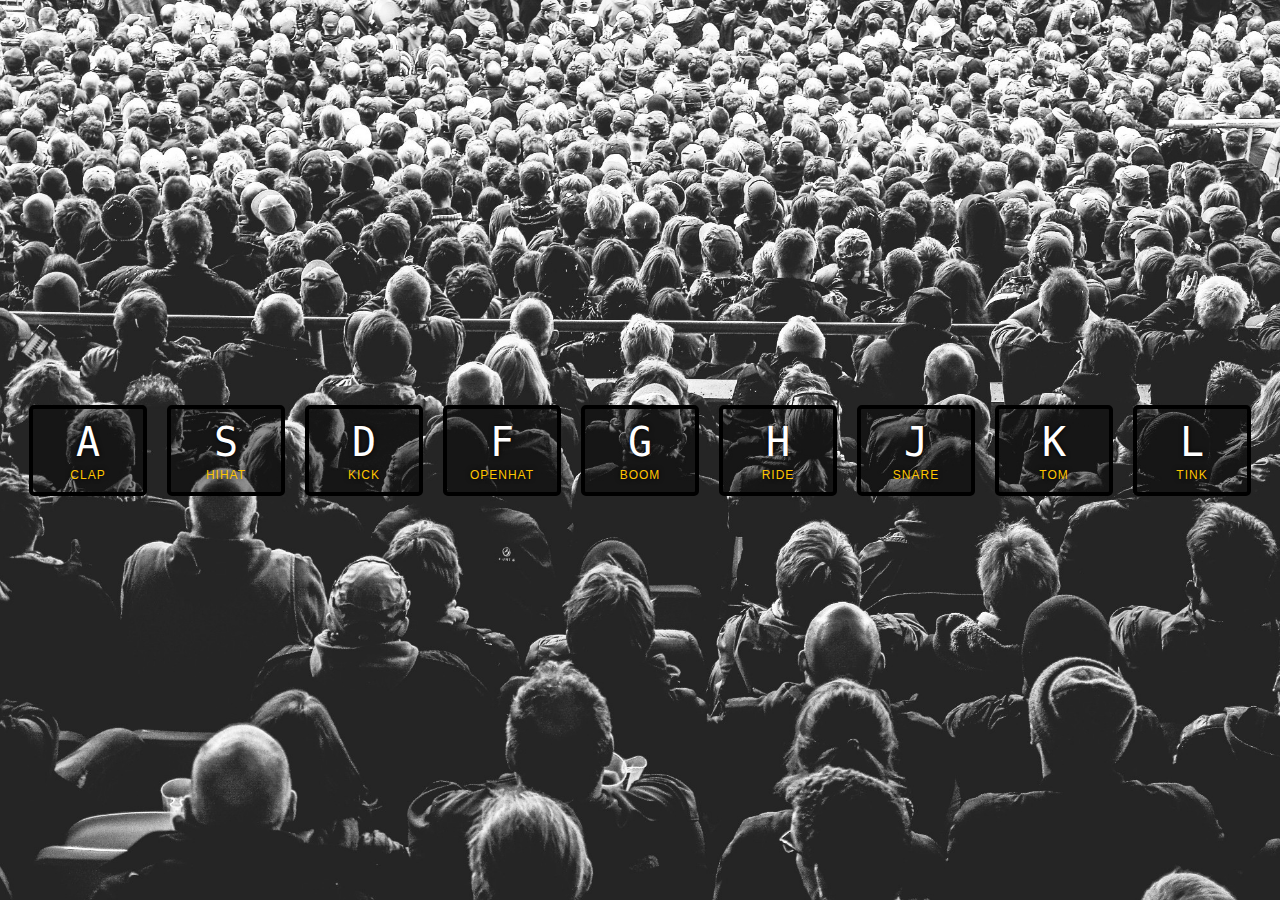
==== 01 - JavaScript Drum Kit/index.html @ baba4263 "removed unwanted files" ====
<!DOCTYPE html>
<html lang="en">
<head>
  <meta charset="UTF-8">
  <title>JS Drum Kit</title>
  <link rel="stylesheet" href="style.css">
  <link rel="icon" href="https://fav.farm/🔥" />
</head>
<body>


  <div class="keys">
    <div data-key="65" class="key">
      <kbd>A</kbd>
      <span class="sound">clap</span>
    </div>
    <div data-key="83" class="key">
      <kbd>S</kbd>
      <span class="sound">hihat</span>
    </div>
    <div data-key="68" class="key">
      <kbd>D</kbd>
      <span class="sound">kick</span>
    </div>
    <div data-key="70" class="key">
      <kbd>F</kbd>
      <span class="sound">openhat</span>
    </div>
    <div data-key="71" class="key">
      <kbd>G</kbd>
      <span class="sound">boom</span>
    </div>
    <div data-key="72" class="key">
      <kbd>H</kbd>
      <span class="sound">ride</span>
    </div>
    <div data-key="74" class="key">
      <kbd>J</kbd>
      <span class="sound">snare</span>
    </div>
    <div data-key="75" class="key">
      <kbd>K</kbd>
      <span class="sound">tom</span>
    </div>
    <div data-key="76" class="key">
      <kbd>L</kbd>
      <span class="sound">tink</span>
    </div>
  </div>

  <audio data-key="65" src="sounds/clap.wav"></audio>
  <audio data-key="83" src="sounds/hihat.wav"></audio>
  <audio data-key="68" src="sounds/kick.wav"></audio>
  <audio data-key="70" src="sounds/openhat.wav"></audio>
  <audio data-key="71" src="sounds/boom.wav"></audio>
  <audio data-key="72" src="sounds/ride.wav"></audio>
  <audio data-key="74" src="sounds/snare.wav"></audio>
  <audio data-key="75" src="sounds/tom.wav"></audio>
  <audio data-key="76" src="sounds/tink.wav"></audio>

<script>
 
</script>


</body>
</html>
---- 01 - JavaScript Drum Kit/style.css ----
html {
  font-size: 10px;
  background: url('./background.jpg') bottom center;
  background-size: cover;
}

body,html {
  margin: 0;
  padding: 0;
  font-family: sans-serif;
}

.keys { 
  display: flex;
  flex: 1;
  min-height: 100vh;
  align-items: center;
  justify-content: center;
}

.key {
  border: .4rem solid black;
  border-radius: .5rem;
  margin: 1rem;
  font-size: 1.5rem;
  padding: 1rem .5rem;
  transition: all .07s ease;
  width: 10rem;
  text-align: center;
  color: white;
  background: rgba(0,0,0,0.4);
  text-shadow: 0 0 .5rem black;
}

.playing {
  transform: scale(1.1);
  border-color: #ffc600;
  box-shadow: 0 0 1rem #ffc600;
}

kbd {
  display: block;
  font-size: 4rem;
}

.sound {
  font-size: 1.2rem;
  text-transform: uppercase;
  letter-spacing: .1rem;
  color: #ffc600;
}
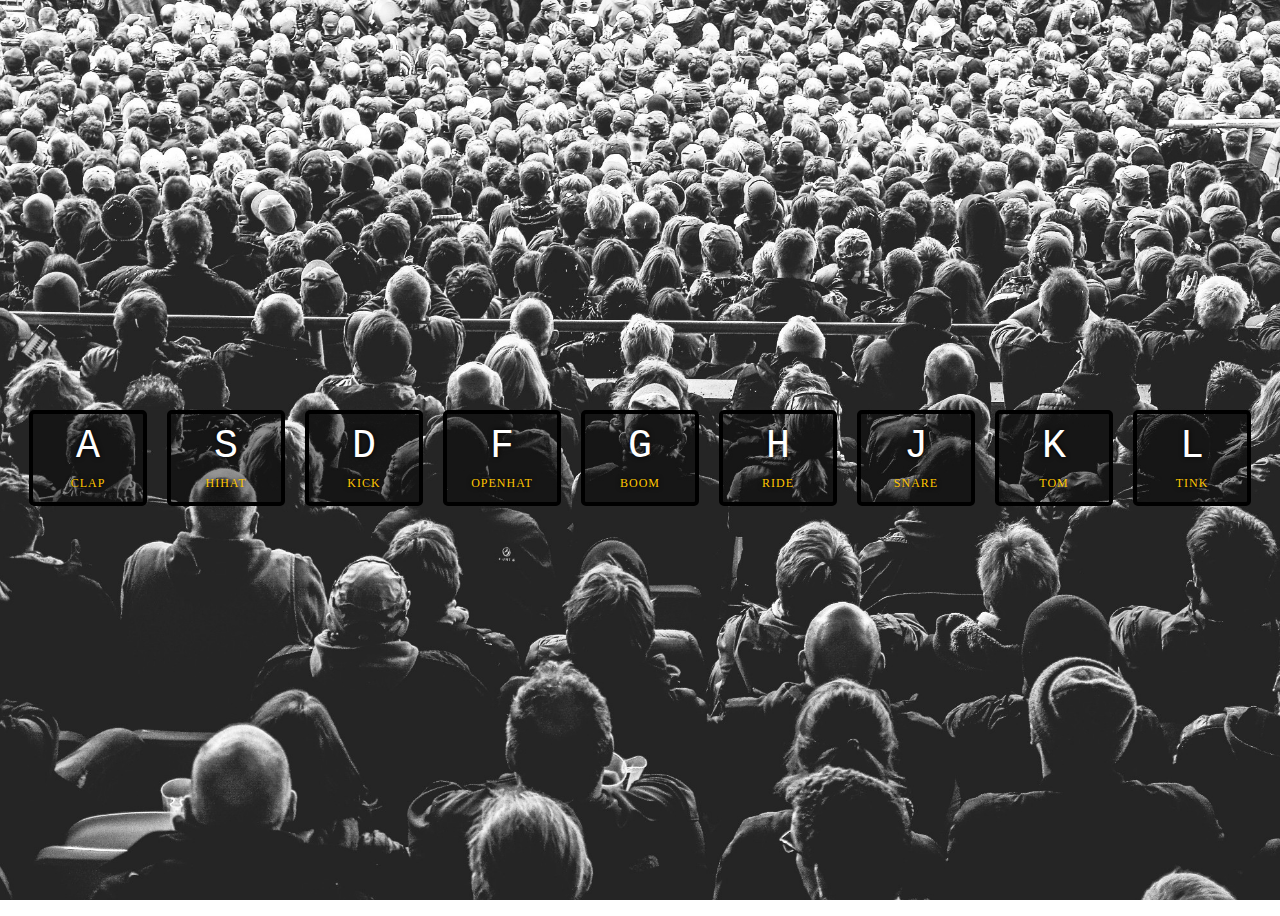
==== commit de4208d4: "refactor sound playback logic and add click event for drum kit keys; create initial files for JS and" ====
--- a/01 - JavaScript Drum Kit/index.html
+++ b/01 - JavaScript Drum Kit/index.html
@@ -59,7 +59,33 @@
   <audio data-key="76" src="sounds/tink.wav"></audio>
 
 <script>
- 
+  function playSound(e){
+  const keyCode = e.keyCode || e.target.getAttribute('data-key');
+  const audio = document.querySelector(`audio[data-key="${keyCode}"]`);
+  const key = document.querySelector(`.key[data-key="${keyCode}"]`);
+  if(!audio) return;
+  audio.currentTime = 0; //rewind to the start for each click
+  audio.play();
+  key.classList.add("playing") 
+ }
+
+ function removeTransition(e){
+  if (e.propertyName !== "transform") return; // makes sure it works on only transform
+  this.classList.remove("playing")
+}
+
+
+ const keys = document.querySelectorAll(".key")
+ keys.forEach(key =>{
+  key.addEventListener("transitionend", removeTransition);
+ })
+ keys.forEach(key =>{
+  key.addEventListener("click", playSound)
+ })
+ window.addEventListener("keydown", playSound)
+
+
+
 </script>
 
 
--- a/01 - JavaScript Drum Kit/style.css
+++ b/01 - JavaScript Drum Kit/style.css
@@ -1,28 +1,34 @@
 html {
   font-size: 10px;
-  background: url('./background.jpg') bottom center;
+  background: url('./background.jpg') no-repeat center center fixed;
   background-size: cover;
 }
 
-body,html {
+/* body{
   margin: 0;
   padding: 0;
   font-family: sans-serif;
-}
+  display: flex;
+  flexwrap: wrap;
+  height: 100vh;
+  align-items: center;
+  justify-content: center;
+} */
 
 .keys { 
   display: flex;
-  flex: 1;
-  min-height: 100vh;
+  flex-direction: row;
+  flex-wrap: wrap;
   align-items: center;
   justify-content: center;
+  height: 100vh;
 }
 
 .key {
   border: .4rem solid black;
   border-radius: .5rem;
   margin: 1rem;
-  font-size: 1.5rem;
+  font-size: 2rem;
   padding: 1rem .5rem;
   transition: all .07s ease;
   width: 10rem;
